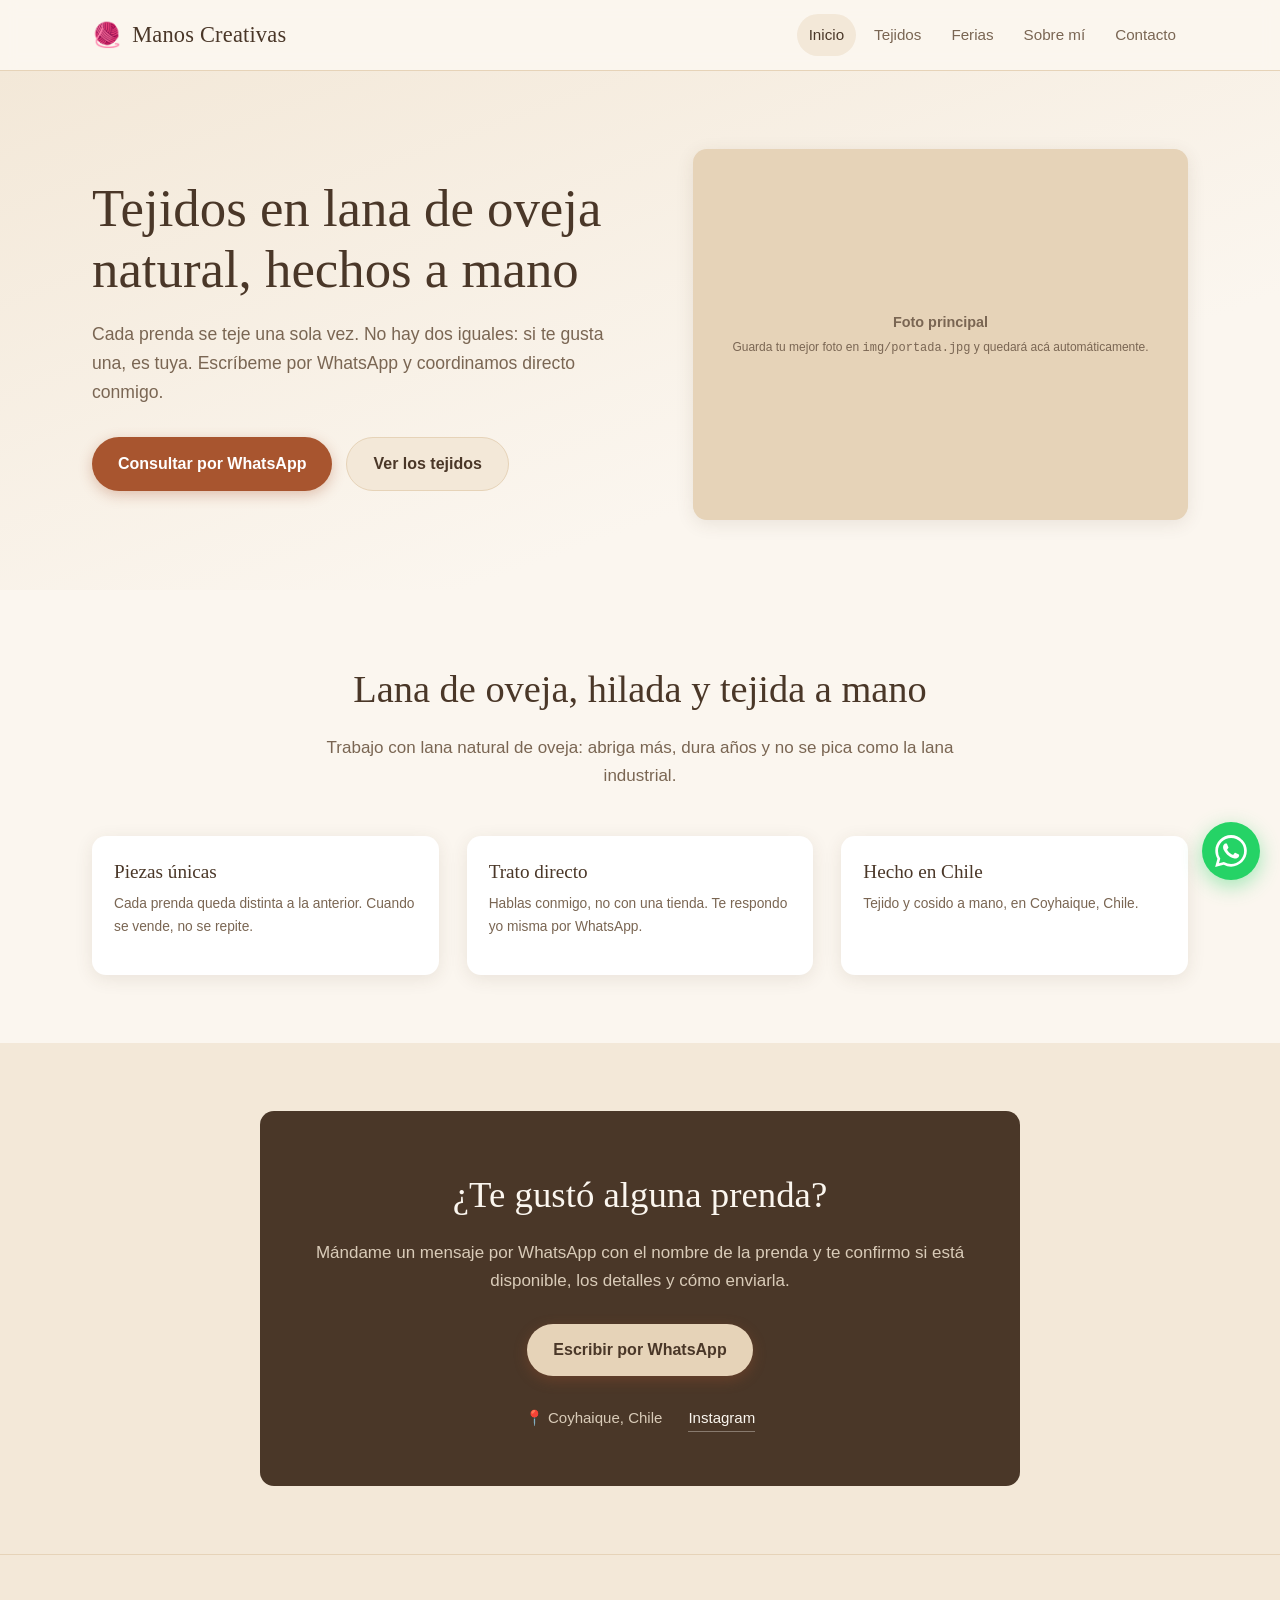
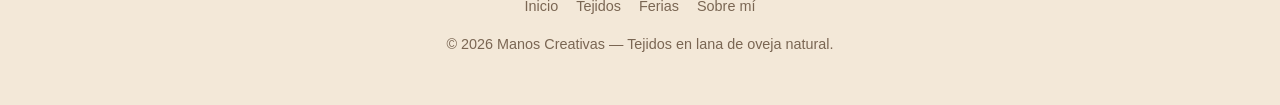
==== index.html @ 53437d58 "Add files via upload" ====
<!DOCTYPE html>
<html lang="es-CL">
<head>
<meta charset="UTF-8">
<meta name="viewport" content="width=device-width, initial-scale=1.0">
<title>{nombre} — Tejidos en lana de oveja natural</title>
<meta name="description" content="Tejidos hechos a mano en lana de oveja natural. Prendas únicas, venta directa por WhatsApp.">
<link rel="stylesheet" href="style.css">
</head>
<body>

<!-- ===== Cabecera ===== -->
<header class="cabecera">
  <div class="contenedor">
    <a href="index.html" class="logo"><span class="ovillo">🧶</span> <span data-nombre>Manos Creativas</span></a>
    <button class="boton-menu" aria-label="Abrir menú">☰</button>
    <nav class="menu">
      <a href="index.html">Inicio</a>
      <a href="galeria.html">Tejidos</a>
      <a href="ferias.html">Ferias</a>
      <a href="sobre.html">Sobre mí</a>
      <a href="#contacto">Contacto</a>
    </nav>
  </div>
</header>

<!-- ===== Portada ===== -->
<div class="hero">
  <div class="contenedor hero-grid">
    <div class="aparece">
      <h1>Tejidos en lana de oveja natural, hechos a mano</h1>
      <p class="bajada">
        Cada prenda se teje una sola vez. No hay dos iguales: si te gusta una,
        es tuya. Escríbeme por WhatsApp y coordinamos directo conmigo.
      </p>
      <div class="hero-acciones">
        <a class="boton boton-wsp" data-wsp="Hola, vi la página y quiero consultar por sus tejidos.">
          Consultar por WhatsApp
        </a>
        <a class="boton boton-suave" href="galeria.html">Ver los tejidos</a>
      </div>
    </div>
    <div class="hero-imagen aparece">
      <div>
        <strong>Foto principal</strong><br>
        <small>Guarda tu mejor foto en <code>img/portada.jpg</code> y quedará acá automáticamente.</small>
      </div>
    </div>
  </div>
</div>

<!-- ===== Por qué ===== -->
<section>
  <div class="contenedor">
    <div class="encabezado-seccion aparece">
      <h2>Lana de oveja, hilada y tejida a mano</h2>
      <p>Trabajo con lana natural de oveja: abriga más, dura años y no se pica como la lana industrial.</p>
    </div>
    <div class="rejilla">
      <article class="tarjeta aparece">
        <div class="tarjeta-cuerpo">
          <h3>Piezas únicas</h3>
          <p class="material">Cada prenda queda distinta a la anterior. Cuando se vende, no se repite.</p>
        </div>
      </article>
      <article class="tarjeta aparece">
        <div class="tarjeta-cuerpo">
          <h3>Trato directo</h3>
          <p class="material">Hablas conmigo, no con una tienda. Te respondo yo misma por WhatsApp.</p>
        </div>
      </article>
      <article class="tarjeta aparece">
        <div class="tarjeta-cuerpo">
          <h3>Hecho en Chile</h3>
          <p class="material">Tejido y cosido a mano, en <span data-ciudad>Puerto Natales, Chile</span>.</p>
        </div>
      </article>
    </div>
  </div>
</section>

<!-- ===== Contacto ===== -->
<section id="contacto" class="fondo-arena">
  <div class="contenedor">
    <div class="contacto-caja aparece">
      <h2>¿Te gustó alguna prenda?</h2>
      <p>
        Mándame un mensaje por WhatsApp con el nombre de la prenda y te confirmo
        si está disponible, los detalles y cómo enviarla.
      </p>
      <a class="boton boton-wsp" data-wsp="Hola, quiero consultar por una prenda que vi en la página.">
        Escribir por WhatsApp
      </a>
      <div class="datos-contacto">
        <span>📍 <span data-ciudad>Puerto Natales, Chile</span></span>
        <a data-enlace-instagram href="#" target="_blank" rel="noopener">Instagram</a>
        <a data-enlace-correo href="#">Correo</a>
      </div>
    </div>
  </div>
</section>

<!-- ===== Pie ===== -->
<footer class="pie">
  <div class="contenedor">
    <nav>
      <a href="index.html">Inicio</a>
      <a href="galeria.html">Tejidos</a>
      <a href="ferias.html">Ferias</a>
      <a href="sobre.html">Sobre mí</a>
    </nav>
    <p>© <span id="anio"></span> <span data-nombre>Manos Creativas</span> — Tejidos en lana de oveja natural.</p>
  </div>
</footer>

<!-- Botón flotante de WhatsApp -->
<a class="wsp-flotante" data-wsp="Hola, vengo de la página web y quiero hacer una consulta." aria-label="WhatsApp">
  <svg viewBox="0 0 24 24"><path d="M17.47 14.38c-.3-.15-1.75-.86-2.02-.96-.27-.1-.47-.15-.67.15-.2.3-.77.96-.94 1.16-.17.2-.35.22-.64.07-.3-.15-1.25-.46-2.38-1.47-.88-.79-1.48-1.75-1.65-2.05-.17-.3-.02-.46.13-.61.13-.13.3-.35.45-.52.15-.17.2-.3.3-.5.1-.2.05-.37-.02-.52-.08-.15-.67-1.61-.92-2.2-.24-.58-.49-.5-.67-.51h-.57c-.2 0-.52.07-.79.37-.27.3-1.04 1.01-1.04 2.47 0 1.46 1.06 2.87 1.21 3.07.15.2 2.1 3.2 5.08 4.49.71.31 1.26.49 1.69.63.71.23 1.36.19 1.87.12.57-.09 1.75-.72 2-1.41.25-.69.25-1.28.17-1.41-.07-.13-.27-.2-.57-.35zM12.05 21.8h-.01a9.8 9.8 0 0 1-4.99-1.37l-.36-.21-3.71.97.99-3.62-.23-.37a9.78 9.78 0 0 1-1.5-5.22c0-5.4 4.4-9.8 9.81-9.8a9.75 9.75 0 0 1 9.79 9.81c0 5.4-4.4 9.8-9.79 9.8zm8.34-18.14A11.72 11.72 0 0 0 12.05 0C5.53 0 .22 5.31.22 11.83c0 2.09.55 4.12 1.59 5.92L.12 24l6.4-1.68a11.8 11.8 0 0 0 5.53 1.41h.01c6.51 0 11.82-5.31 11.82-11.83 0-3.16-1.23-6.13-3.49-8.36z"/></svg>
</a>

<script src="config.js"></script>
<script src="productos.js"></script>
<script src="ferias.js"></script>
<script src="app.js"></script>
<script>document.getElementById("anio").textContent = new Date().getFullYear();</script>
</body>
</html>
---- style.css ----
/* ============================================================
   Manos Creativas — estilos
   Editar colores en :root para cambiar todo el sitio de una vez.
   ============================================================ */

:root {
  --crema:      #FBF6EF;
  --arena:      #F3E8D8;
  --lana:       #E6D3B8;
  --terracota:  #A8552F;
  --terracota2: #C4713F;
  --cafe:       #4A3728;
  --cafe-suave: #7A6653;
  --verde:      #5C6B4A;
  --blanco:     #FFFFFF;

  --fuente-titulo: 'Georgia', 'Times New Roman', serif;
  --fuente-texto: -apple-system, BlinkMacSystemFont, 'Segoe UI', Roboto, Helvetica, Arial, sans-serif;

  --ancho: 1140px;
  --radio: 14px;
  --sombra: 0 4px 18px rgba(74, 55, 40, 0.10);
  --sombra-hover: 0 10px 30px rgba(74, 55, 40, 0.18);
}

* { box-sizing: border-box; }

html { scroll-behavior: smooth; }

body {
  margin: 0;
  background: var(--crema);
  color: var(--cafe);
  font-family: var(--fuente-texto);
  font-size: 17px;
  line-height: 1.65;
  -webkit-font-smoothing: antialiased;
}

img { max-width: 100%; display: block; }

a { color: var(--terracota); }

.contenedor {
  width: 100%;
  max-width: var(--ancho);
  margin: 0 auto;
  padding: 0 22px;
}

/* ---------- Navegación ---------- */

.cabecera {
  position: sticky;
  top: 0;
  z-index: 50;
  background: rgba(251, 246, 239, 0.94);
  backdrop-filter: blur(8px);
  border-bottom: 1px solid var(--lana);
}

.cabecera .contenedor {
  display: flex;
  align-items: center;
  justify-content: space-between;
  gap: 16px;
  min-height: 70px;
}

.logo {
  font-family: var(--fuente-titulo);
  font-size: 1.4rem;
  color: var(--cafe);
  text-decoration: none;
  letter-spacing: 0.2px;
  display: flex;
  align-items: center;
  gap: 10px;
}

.logo span.ovillo {
  font-size: 1.5rem;
  line-height: 1;
}

.menu {
  display: flex;
  align-items: center;
  gap: 6px;
  flex-wrap: wrap;
}

.menu a {
  color: var(--cafe-suave);
  text-decoration: none;
  font-size: 0.95rem;
  padding: 8px 12px;
  border-radius: 999px;
  transition: background 0.2s, color 0.2s;
}

.menu a:hover,
.menu a.activo {
  background: var(--arena);
  color: var(--cafe);
}

.boton-menu {
  display: none;
  background: none;
  border: 1px solid var(--lana);
  border-radius: 10px;
  font-size: 1.4rem;
  padding: 4px 12px;
  cursor: pointer;
  color: var(--cafe);
}

/* ---------- Botones ---------- */

.boton {
  display: inline-flex;
  align-items: center;
  gap: 9px;
  padding: 13px 26px;
  border-radius: 999px;
  font-size: 1rem;
  font-weight: 600;
  text-decoration: none;
  border: none;
  cursor: pointer;
  transition: transform 0.18s, box-shadow 0.18s, background 0.18s;
  font-family: inherit;
}

.boton:hover { transform: translateY(-2px); }

.boton-wsp {
  background: var(--terracota);
  color: var(--blanco);
  box-shadow: 0 4px 14px rgba(168, 85, 47, 0.32);
}

.boton-wsp:hover { background: var(--terracota2); box-shadow: var(--sombra-hover); }

.boton-suave {
  background: var(--arena);
  color: var(--cafe);
  border: 1px solid var(--lana);
}

.boton-suave:hover { background: var(--lana); }

.boton-chico { padding: 9px 18px; font-size: 0.9rem; }

/* ---------- Hero ---------- */

.hero {
  background: linear-gradient(160deg, var(--arena) 0%, var(--crema) 70%);
  padding: 78px 0 70px;
  overflow: hidden;
}

.hero-grid {
  display: grid;
  grid-template-columns: 1.05fr 0.95fr;
  gap: 54px;
  align-items: center;
}

.hero h1 {
  font-family: var(--fuente-titulo);
  font-size: clamp(2.1rem, 4.6vw, 3.3rem);
  line-height: 1.15;
  margin: 0 0 20px;
  font-weight: 400;
}

.hero .bajada {
  font-size: 1.1rem;
  color: var(--cafe-suave);
  margin: 0 0 30px;
  max-width: 30em;
}

.hero-acciones { display: flex; gap: 14px; flex-wrap: wrap; }

.hero-imagen {
  border-radius: var(--radio);
  overflow: hidden;
  box-shadow: var(--sombra);
  aspect-ratio: 4 / 3;
  background: var(--lana);
  display: grid;
  place-items: center;
  text-align: center;
  color: var(--cafe-suave);
  font-size: 0.9rem;
  padding: 20px;
}

.hero-imagen img { width: 100%; height: 100%; object-fit: cover; }

/* ---------- Secciones ---------- */

section { padding: 68px 0; }

.encabezado-seccion {
  text-align: center;
  max-width: 640px;
  margin: 0 auto 46px;
}

.encabezado-seccion h2 {
  font-family: var(--fuente-titulo);
  font-size: clamp(1.7rem, 3.2vw, 2.4rem);
  font-weight: 400;
  margin: 0 0 12px;
}

.encabezado-seccion p { color: var(--cafe-suave); margin: 0; }

.fondo-arena { background: var(--arena); }

/* ---------- Galería ---------- */

.filtros {
  display: flex;
  gap: 10px;
  flex-wrap: wrap;
  justify-content: center;
  margin-bottom: 38px;
}

.filtro {
  background: var(--blanco);
  border: 1px solid var(--lana);
  color: var(--cafe-suave);
  padding: 9px 20px;
  border-radius: 999px;
  cursor: pointer;
  font-size: 0.93rem;
  font-family: inherit;
  transition: all 0.2s;
}

.filtro:hover { border-color: var(--terracota); color: var(--terracota); }

.filtro.activo {
  background: var(--terracota);
  border-color: var(--terracota);
  color: var(--blanco);
}

.rejilla {
  display: grid;
  grid-template-columns: repeat(auto-fill, minmax(265px, 1fr));
  gap: 28px;
}

.tarjeta {
  background: var(--blanco);
  border-radius: var(--radio);
  overflow: hidden;
  box-shadow: var(--sombra);
  display: flex;
  flex-direction: column;
  transition: transform 0.22s, box-shadow 0.22s;
}

.tarjeta:hover { transform: translateY(-4px); box-shadow: var(--sombra-hover); }

.tarjeta-imagen {
  aspect-ratio: 1 / 1;
  background: var(--arena);
  overflow: hidden;
  cursor: pointer;
}

.tarjeta-imagen img {
  width: 100%;
  height: 100%;
  object-fit: cover;
  transition: transform 0.4s;
}

.tarjeta:hover .tarjeta-imagen img { transform: scale(1.05); }

.tarjeta-cuerpo { padding: 20px 22px 24px; flex: 1; display: flex; flex-direction: column; }

.tarjeta-cuerpo h3 {
  font-family: var(--fuente-titulo);
  font-size: 1.2rem;
  font-weight: 400;
  margin: 0 0 6px;
}

.tarjeta-cuerpo .material {
  font-size: 0.86rem;
  color: var(--cafe-suave);
  margin: 0 0 12px;
}

.tarjeta-cuerpo .precio {
  font-size: 1.18rem;
  font-weight: 700;
  color: var(--terracota);
  margin: 0 0 16px;
}

.tarjeta-cuerpo .boton { margin-top: auto; justify-content: center; }

/* Etiqueta "única" */
.etiqueta-unica {
  position: absolute;
  top: 14px;
  left: 14px;
  background: rgba(92, 107, 74, 0.94);
  color: var(--blanco);
  font-size: 0.72rem;
  letter-spacing: 0.06em;
  text-transform: uppercase;
  padding: 5px 12px;
  border-radius: 999px;
}

.tarjeta-imagen { position: relative; }

/* Placeholder de foto */
.foto-vacia {
  width: 100%;
  height: 100%;
  display: grid;
  place-items: center;
  text-align: center;
  padding: 18px;
  color: var(--cafe-suave);
  font-size: 0.82rem;
  line-height: 1.4;
  background: repeating-linear-gradient(
    45deg, var(--arena), var(--arena) 12px, #EDE0CC 12px, #EDE0CC 24px
  );
}

/* ---------- Ferias / timeline ---------- */

.lista-ferias {
  display: flex;
  flex-direction: column;
  gap: 0;
  max-width: 820px;
  margin: 0 auto;
}

.ficha-feria {
  display: grid;
  grid-template-columns: 150px 1fr;
  gap: 26px;
  padding: 30px 0;
  border-bottom: 1px solid var(--lana);
}

.ficha-feria:last-child { border-bottom: none; }

.fecha-feria {
  font-family: var(--fuente-titulo);
  color: var(--terracota);
  font-size: 1.02rem;
  line-height: 1.4;
}

.fecha-feria strong { display: block; font-size: 1.5rem; color: var(--cafe); }

.detalle-feria h3 {
  font-family: var(--fuente-titulo);
  font-size: 1.3rem;
  font-weight: 400;
  margin: 0 0 4px;
}

.lugar-feria {
  font-size: 0.9rem;
  color: var(--verde);
  font-weight: 600;
  margin: 0 0 10px;
}

.detalle-feria p { margin: 0; color: var(--cafe-suave); }

.proxima { background: var(--arena); border-radius: var(--radio); padding: 30px; border: none; }

.proxima .etiqueta-prox {
  display: inline-block;
  background: var(--verde);
  color: var(--blanco);
  font-size: 0.72rem;
  letter-spacing: 0.06em;
  text-transform: uppercase;
  padding: 4px 12px;
  border-radius: 999px;
  margin-bottom: 10px;
}

/* ---------- Sobre mí ---------- */

.sobre-grid {
  display: grid;
  grid-template-columns: 1fr 1fr;
  gap: 54px;
  align-items: center;
}

.sobre-grid h2 {
  font-family: var(--fuente-titulo);
  font-size: clamp(1.7rem, 3.2vw, 2.3rem);
  font-weight: 400;
  margin: 0 0 20px;
}

.sobre-grid p { color: var(--cafe-suave); }

.valores {
  list-style: none;
  padding: 0;
  margin: 26px 0 0;
}

.valores li {
  padding: 9px 0 9px 32px;
  position: relative;
  color: var(--cafe);
  font-size: 0.97rem;
}

.valores li::before {
  content: "✦";
  position: absolute;
  left: 0;
  color: var(--terracota);
}

.sobre-imagen {
  border-radius: var(--radio);
  overflow: hidden;
  box-shadow: var(--sombra);
  aspect-ratio: 3 / 4;
  background: var(--lana);
  display: grid;
  place-items: center;
  text-align: center;
  color: var(--cafe-suave);
  font-size: 0.9rem;
  padding: 20px;
}

.sobre-imagen img { width: 100%; height: 100%; object-fit: cover; }

/* ---------- Contacto ---------- */

.contacto-caja {
  background: var(--cafe);
  color: var(--crema);
  border-radius: var(--radio);
  padding: 54px 40px;
  text-align: center;
  max-width: 760px;
  margin: 0 auto;
}

.contacto-caja h2 {
  font-family: var(--fuente-titulo);
  font-size: clamp(1.7rem, 3.2vw, 2.3rem);
  font-weight: 400;
  margin: 0 0 14px;
}

.contacto-caja p { color: #D9CBB8; margin: 0 0 28px; }

.contacto-caja .boton-wsp { background: var(--lana); color: var(--cafe); }
.contacto-caja .boton-wsp:hover { background: var(--blanco); }

.datos-contacto {
  margin-top: 30px;
  display: flex;
  gap: 26px;
  justify-content: center;
  flex-wrap: wrap;
  font-size: 0.94rem;
  color: #D9CBB8;
}

.datos-contacto a { color: var(--crema); text-decoration: none; border-bottom: 1px solid rgba(251,246,239,0.35); }

/* ---------- WhatsApp flotante ---------- */

.wsp-flotante {
  position: fixed;
  right: 20px;
  bottom: 20px;
  z-index: 60;
  width: 58px;
  height: 58px;
  border-radius: 50%;
  background: #25D366;
  display: grid;
  place-items: center;
  box-shadow: 0 6px 20px rgba(37, 211, 102, 0.42);
  transition: transform 0.2s;
}

.wsp-flotante:hover { transform: scale(1.08); }

.wsp-flotante svg { width: 32px; height: 32px; fill: var(--blanco); }

/* ---------- Pie ---------- */

.pie {
  background: var(--arena);
  padding: 40px 0 34px;
  text-align: center;
  color: var(--cafe-suave);
  font-size: 0.9rem;
  border-top: 1px solid var(--lana);
}

.pie a { color: var(--cafe-suave); text-decoration: none; }
.pie a:hover { color: var(--terracota); }

.pie nav { margin-bottom: 14px; display: flex; gap: 18px; justify-content: center; flex-wrap: wrap; }

/* ---------- Lightbox ---------- */

.lightbox {
  position: fixed;
  inset: 0;
  background: rgba(40, 30, 22, 0.9);
  z-index: 100;
  display: none;
  place-items: center;
  padding: 24px;
}

.lightbox.abierto { display: grid; }

.lightbox img {
  max-width: 92vw;
  max-height: 82vh;
  border-radius: 10px;
  box-shadow: 0 20px 60px rgba(0,0,0,0.5);
}

.lightbox-info {
  color: var(--crema);
  text-align: center;
  margin-top: 18px;
  font-family: var(--fuente-titulo);
  font-size: 1.15rem;
}

.lightbox-cerrar {
  position: absolute;
  top: 18px;
  right: 24px;
  background: none;
  border: none;
  color: var(--crema);
  font-size: 2.4rem;
  cursor: pointer;
  line-height: 1;
}

.lightbox-prev,
.lightbox-next {
  position: absolute;
  top: 50%;
  transform: translateY(-50%);
  background: rgba(255,255,255,0.16);
  border: none;
  color: var(--blanco);
  font-size: 2rem;
  width: 52px;
  height: 52px;
  border-radius: 50%;
  cursor: pointer;
  line-height: 1;
}

.lightbox-prev { left: 18px; }
.lightbox-next { right: 18px; }

/* ---------- Animación de entrada ---------- */

.aparece {
  opacity: 0;
  transform: translateY(18px);
  transition: opacity 0.6s ease, transform 0.6s ease;
}

.aparece.visible { opacity: 1; transform: none; }

/* ---------- Responsive ---------- */

@media (max-width: 900px) {
  .hero-grid, .sobre-grid { grid-template-columns: 1fr; gap: 36px; }
  .sobre-imagen { aspect-ratio: 4 / 3; }
  .hero { padding: 52px 0 48px; }
  section { padding: 52px 0; }
}

@media (max-width: 720px) {
  .boton-menu { display: block; }
  .menu {
    display: none;
    position: absolute;
    top: 70px;
    left: 0;
    right: 0;
    background: var(--crema);
    border-bottom: 1px solid var(--lana);
    flex-direction: column;
    align-items: stretch;
    padding: 10px 22px 18px;
    gap: 2px;
  }
  .menu.abierto { display: flex; }
  .menu a { padding: 12px 10px; border-radius: 8px; }
  .ficha-feria { grid-template-columns: 1fr; gap: 10px; }
  .contacto-caja { padding: 40px 24px; }
  .rejilla { grid-template-columns: repeat(auto-fill, minmax(160px, 1fr)); gap: 18px; }
  .tarjeta-cuerpo { padding: 15px 16px 18px; }
  body { font-size: 16px; }
}
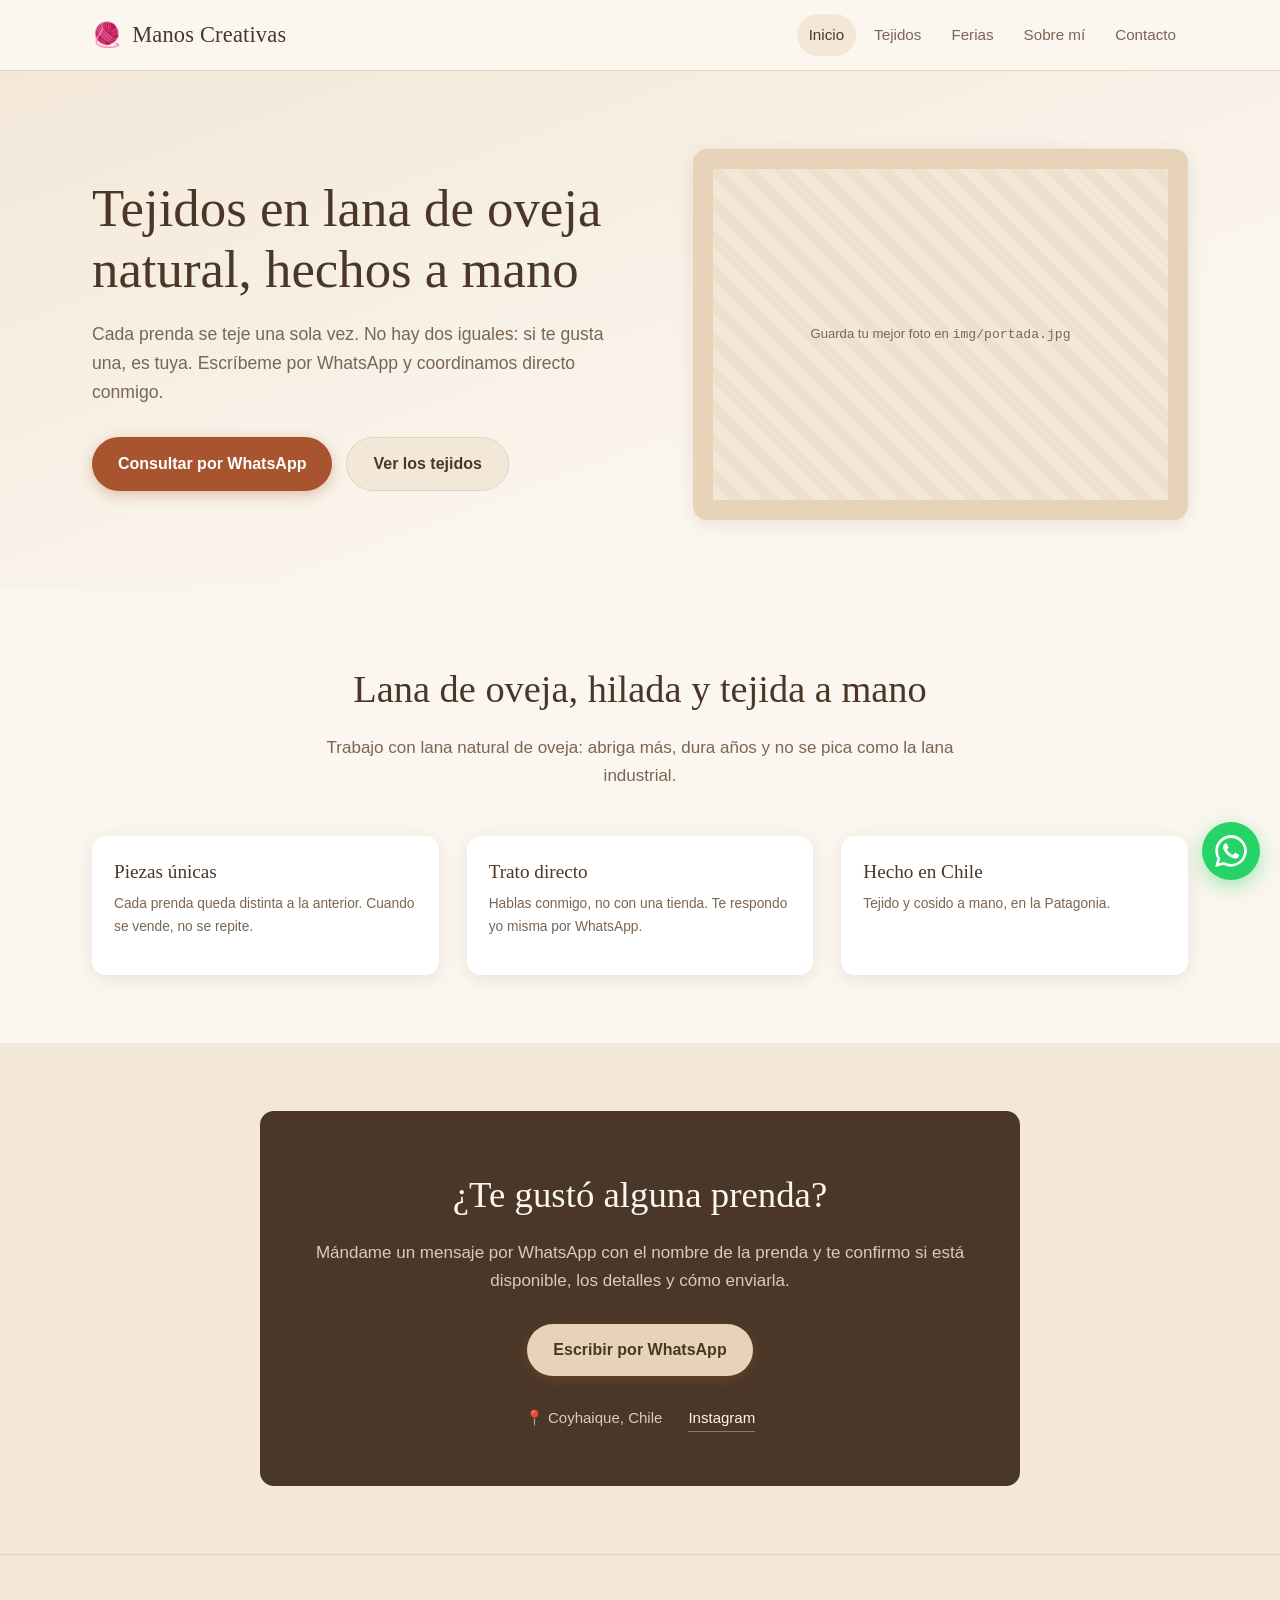
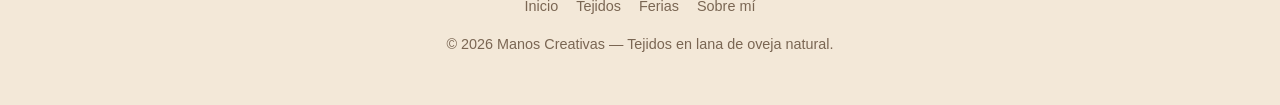
==== commit 13196bf3: "Add files via upload" ====
--- a/index.html
+++ b/index.html
@@ -28,8 +28,8 @@
 <div class="hero">
   <div class="contenedor hero-grid">
     <div class="aparece">
-      <h1>Tejidos en lana de oveja natural, hechos a mano</h1>
-      <p class="bajada">
+      <h1 data-contenido="portada.titulo">Tejidos en lana de oveja natural, hechos a mano</h1>
+      <p class="bajada" data-contenido="portada.bajada">
         Cada prenda se teje una sola vez. No hay dos iguales: si te gusta una,
         es tuya. Escríbeme por WhatsApp y coordinamos directo conmigo.
       </p>
@@ -40,10 +40,9 @@
         <a class="boton boton-suave" href="galeria.html">Ver los tejidos</a>
       </div>
     </div>
-    <div class="hero-imagen aparece">
-      <div>
-        <strong>Foto principal</strong><br>
-        <small>Guarda tu mejor foto en <code>img/portada.jpg</code> y quedará acá automáticamente.</small>
+    <div class="hero-imagen aparece" data-foto="portada.jpg">
+      <div class="foto-vacia" hidden>
+        <span>Guarda tu mejor foto en <code>img/portada.jpg</code></span>
       </div>
     </div>
   </div>
@@ -53,10 +52,10 @@
 <section>
   <div class="contenedor">
     <div class="encabezado-seccion aparece">
-      <h2>Lana de oveja, hilada y tejida a mano</h2>
-      <p>Trabajo con lana natural de oveja: abriga más, dura años y no se pica como la lana industrial.</p>
+      <h2 data-contenido="portada.bloque_titulo">Lana de oveja, hilada y tejida a mano</h2>
+      <p data-contenido="portada.bloque_texto">Trabajo con lana natural de oveja: abriga más, dura años y no se pica como la lana industrial.</p>
     </div>
-    <div class="rejilla">
+    <div class="rejilla" id="recuadros-portada">
       <article class="tarjeta aparece">
         <div class="tarjeta-cuerpo">
           <h3>Piezas únicas</h3>
@@ -72,7 +71,7 @@
       <article class="tarjeta aparece">
         <div class="tarjeta-cuerpo">
           <h3>Hecho en Chile</h3>
-          <p class="material">Tejido y cosido a mano, en <span data-ciudad>Puerto Natales, Chile</span>.</p>
+          <p class="material">Tejido y cosido a mano, en <span data-ciudad>Coyhaique, Chile</span>.</p>
         </div>
       </article>
     </div>
@@ -92,7 +91,7 @@
         Escribir por WhatsApp
       </a>
       <div class="datos-contacto">
-        <span>📍 <span data-ciudad>Puerto Natales, Chile</span></span>
+        <span>📍 <span data-ciudad>Coyhaique, Chile</span></span>
         <a data-enlace-instagram href="#" target="_blank" rel="noopener">Instagram</a>
         <a data-enlace-correo href="#">Correo</a>
       </div>
@@ -119,6 +118,7 @@
 </a>
 
 <script src="config.js"></script>
+<script src="textos.js"></script>
 <script src="productos.js"></script>
 <script src="ferias.js"></script>
 <script src="app.js"></script>
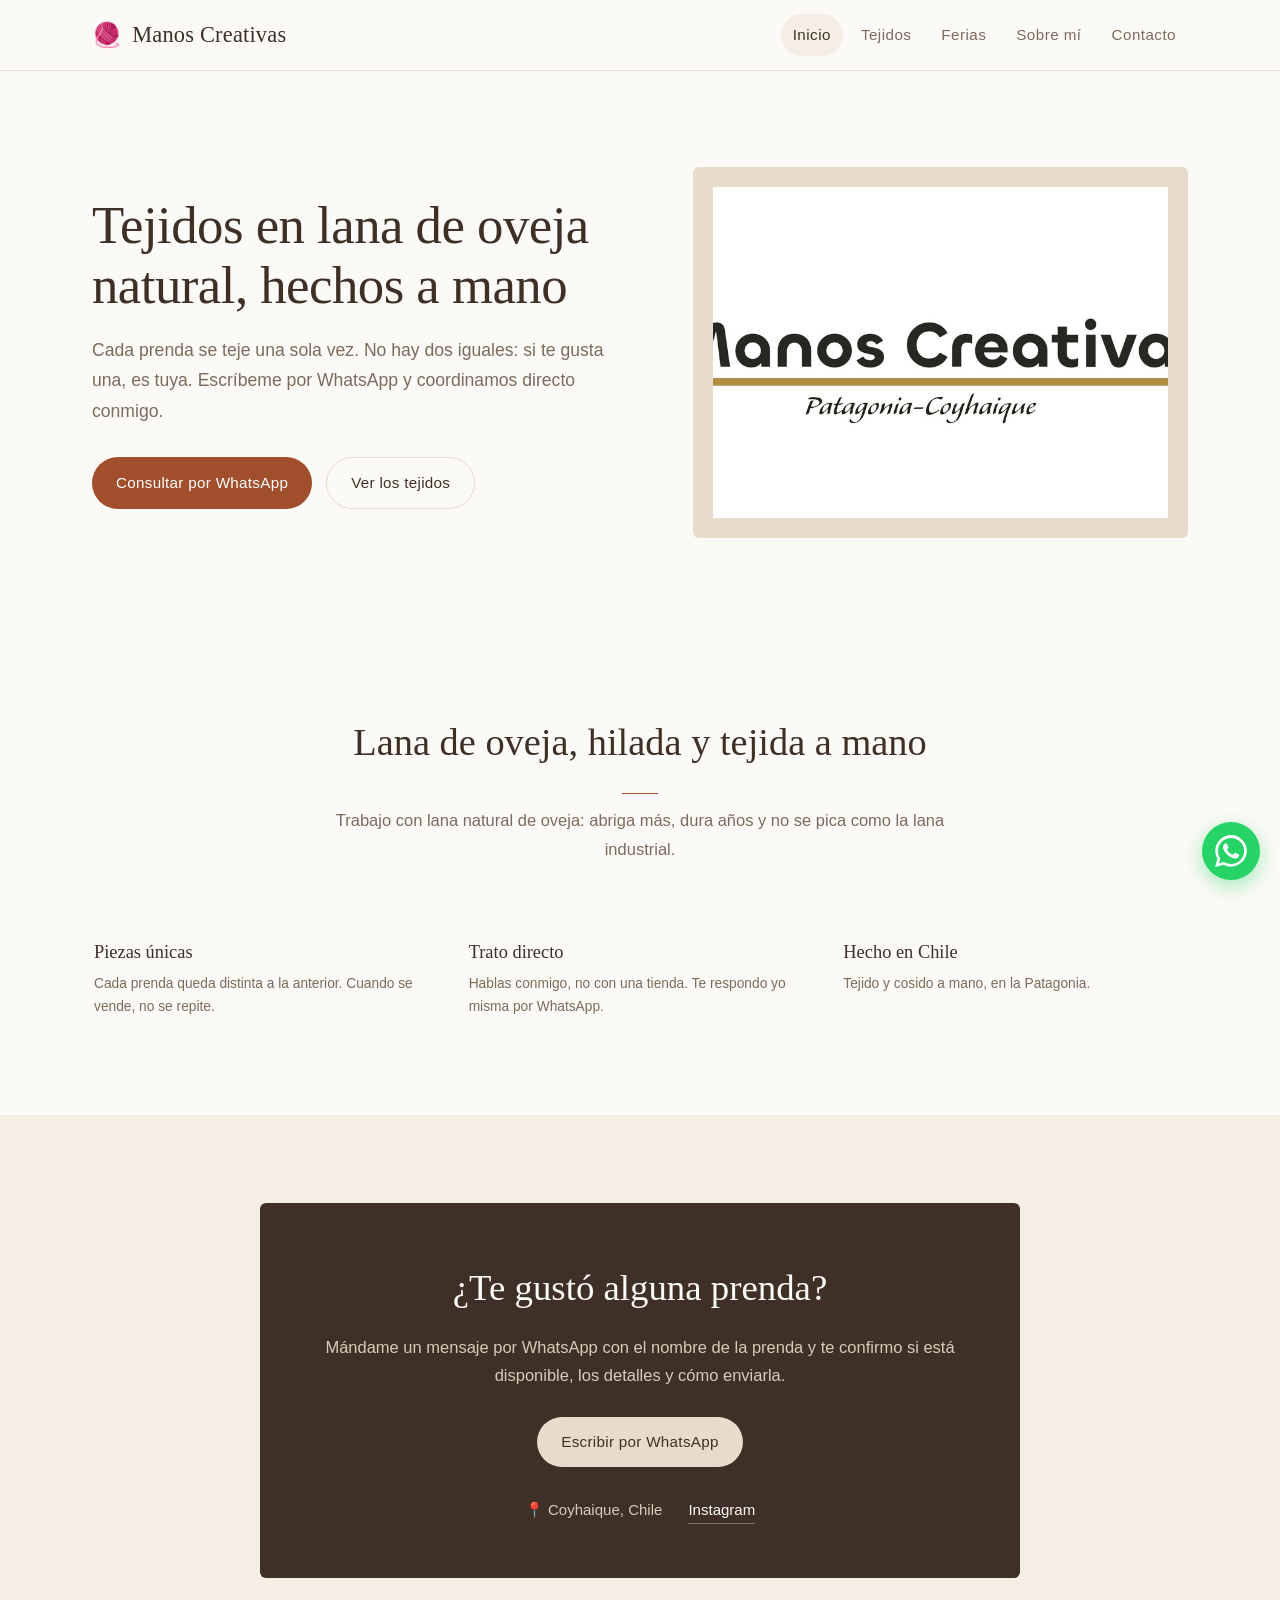
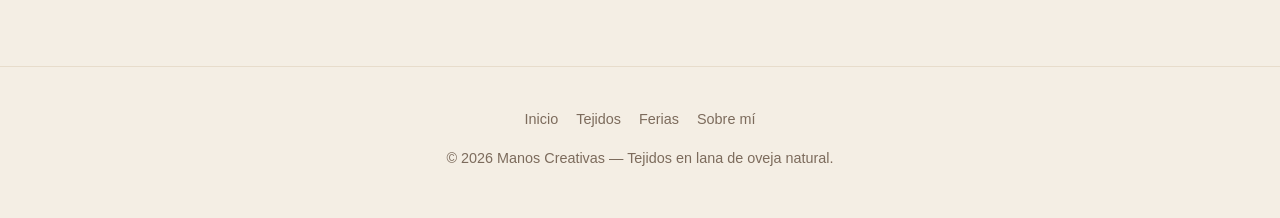
==== commit 8bdd643f: "Add files via upload" ====
--- a/index.html
+++ b/index.html
@@ -5,7 +5,7 @@
 <meta name="viewport" content="width=device-width, initial-scale=1.0">
 <title>{nombre} — Tejidos en lana de oveja natural</title>
 <meta name="description" content="Tejidos hechos a mano en lana de oveja natural. Prendas únicas, venta directa por WhatsApp.">
-<link rel="stylesheet" href="style.css">
+<link rel="stylesheet" href="style.css?v=3">
 </head>
 <body>
 
@@ -117,11 +117,7 @@
   <svg viewBox="0 0 24 24"><path d="M17.47 14.38c-.3-.15-1.75-.86-2.02-.96-.27-.1-.47-.15-.67.15-.2.3-.77.96-.94 1.16-.17.2-.35.22-.64.07-.3-.15-1.25-.46-2.38-1.47-.88-.79-1.48-1.75-1.65-2.05-.17-.3-.02-.46.13-.61.13-.13.3-.35.45-.52.15-.17.2-.3.3-.5.1-.2.05-.37-.02-.52-.08-.15-.67-1.61-.92-2.2-.24-.58-.49-.5-.67-.51h-.57c-.2 0-.52.07-.79.37-.27.3-1.04 1.01-1.04 2.47 0 1.46 1.06 2.87 1.21 3.07.15.2 2.1 3.2 5.08 4.49.71.31 1.26.49 1.69.63.71.23 1.36.19 1.87.12.57-.09 1.75-.72 2-1.41.25-.69.25-1.28.17-1.41-.07-.13-.27-.2-.57-.35zM12.05 21.8h-.01a9.8 9.8 0 0 1-4.99-1.37l-.36-.21-3.71.97.99-3.62-.23-.37a9.78 9.78 0 0 1-1.5-5.22c0-5.4 4.4-9.8 9.81-9.8a9.75 9.75 0 0 1 9.79 9.81c0 5.4-4.4 9.8-9.79 9.8zm8.34-18.14A11.72 11.72 0 0 0 12.05 0C5.53 0 .22 5.31.22 11.83c0 2.09.55 4.12 1.59 5.92L.12 24l6.4-1.68a11.8 11.8 0 0 0 5.53 1.41h.01c6.51 0 11.82-5.31 11.82-11.83 0-3.16-1.23-6.13-3.49-8.36z"/></svg>
 </a>
 
-<script src="config.js"></script>
-<script src="textos.js"></script>
-<script src="productos.js"></script>
-<script src="ferias.js"></script>
-<script src="app.js"></script>
+<script src="app.js?v=3"></script>
 <script>document.getElementById("anio").textContent = new Date().getFullYear();</script>
 </body>
 </html>
--- a/style.css
+++ b/style.css
@@ -135,6 +135,9 @@
 
 .boton:hover { transform: translateY(-2px); }
 
+/* Íconos dentro de botones */
+.boton svg { width: 1.25em; height: 1.25em; flex: none; fill: currentColor; }
+
 .boton-wsp {
   background: var(--terracota);
   color: var(--blanco);
@@ -327,6 +330,7 @@
 .tarjeta-imagen { position: relative; }
 
 /* Placeholder de foto */
+.foto-vacia[hidden] { display: none; }
 .foto-vacia {
   width: 100%;
   height: 100%;
@@ -630,3 +634,86 @@
   .tarjeta-cuerpo { padding: 15px 16px 18px; }
   body { font-size: 16px; }
 }
+
+/* ============================================================
+   Estilo cálido y minimalista — pegar AL FINAL de style.css
+   ============================================================ */
+:root {
+  --crema: #FCFAF6;
+  --arena: #F4EEE4;
+  --lana: #E7DCCB;
+  --terracota: #A04E2B;
+  --cafe: #3E3027;
+  --cafe-suave: #7C6B5C;
+  --radio: 6px;
+  --sombra: none;
+  --sombra-hover: 0 8px 24px rgba(62, 48, 39, 0.08);
+}
+body { font-size: 16.5px; line-height: 1.7; }
+
+/* Navegación */
+.cabecera { background: rgba(252, 250, 246, 0.96); border-bottom: 1px solid var(--lana); }
+.menu a { letter-spacing: 0.03em; }
+
+/* Portada: fondo liso, más aire */
+.hero { background: var(--crema); padding: 96px 0 84px; }
+.hero h1 { font-weight: 400; letter-spacing: -0.01em; line-height: 1.12; }
+.hero .bajada { line-height: 1.75; }
+.hero-imagen { box-shadow: none; border-radius: var(--radio); }
+
+/* Secciones: respiración y una línea fina bajo cada título */
+section { padding: 88px 0; }
+.encabezado-seccion { margin-bottom: 56px; }
+.encabezado-seccion h2::after {
+  content: ""; display: block; width: 36px; height: 1px;
+  background: var(--terracota); margin: 18px auto 0;
+}
+
+/* Botones: más finos */
+.boton { padding: 12px 24px; font-size: 0.95rem; font-weight: 500; letter-spacing: 0.02em; }
+.boton:hover { transform: none; }
+.boton-wsp { box-shadow: none; }
+.boton-suave { background: transparent; border: 1px solid var(--lana); color: var(--cafe); }
+.boton-suave:hover { background: var(--arena); }
+
+/* Filtros */
+.filtro { font-size: 0.9rem; letter-spacing: 0.02em; }
+
+/* Tarjetas de tejidos: sin sombra, borde fino, foto vertical */
+.rejilla { gap: 40px 28px; }
+.tarjeta { background: transparent; border: 0; box-shadow: none; border-radius: 0; }
+.tarjeta:hover { transform: none; box-shadow: none; }
+.tarjeta-imagen { aspect-ratio: 4 / 5; border-radius: var(--radio); }
+.tarjeta:hover .tarjeta-imagen img { transform: scale(1.03); }
+.tarjeta-cuerpo { padding: 18px 2px 0; }
+.tarjeta-cuerpo h3 { font-size: 1.15rem; margin-bottom: 4px; }
+.tarjeta-cuerpo .material { margin-bottom: 8px; }
+.tarjeta-cuerpo .precio { font-size: 1.05rem; font-weight: 600; color: var(--cafe); margin-bottom: 14px; }
+.tarjeta-cuerpo .boton {
+  margin-top: 0; align-self: flex-start; justify-content: flex-start;
+  background: transparent; color: var(--terracota);
+  border: 1px solid var(--terracota); padding: 8px 18px; font-size: 0.88rem;
+}
+.tarjeta-cuerpo .boton:hover { background: var(--terracota); color: var(--blanco); box-shadow: none; }
+
+/* Etiqueta "pieza única": discreta */
+.etiqueta-unica {
+  background: rgba(252, 250, 246, 0.92); color: var(--cafe);
+  font-size: 0.68rem; letter-spacing: 0.12em; padding: 5px 10px; border-radius: 2px;
+}
+
+/* Foto pendiente: liso y discreto */
+.foto-vacia { background: var(--arena); font-size: 0.8rem; font-style: italic; letter-spacing: 0.02em; }
+.foto-vacia small { display: none; }
+
+/* Ferias, contacto y pie */
+.ficha-feria { box-shadow: none; border: 1px solid var(--lana); border-radius: var(--radio); }
+.contacto-caja { border-radius: var(--radio); }
+.pie { font-size: 0.9rem; }
+
+@media (max-width: 720px) {
+  .hero { padding: 56px 0 52px; }
+  section { padding: 60px 0; }
+  .encabezado-seccion { margin-bottom: 40px; }
+  .tarjeta-imagen { aspect-ratio: 1 / 1; }
+}
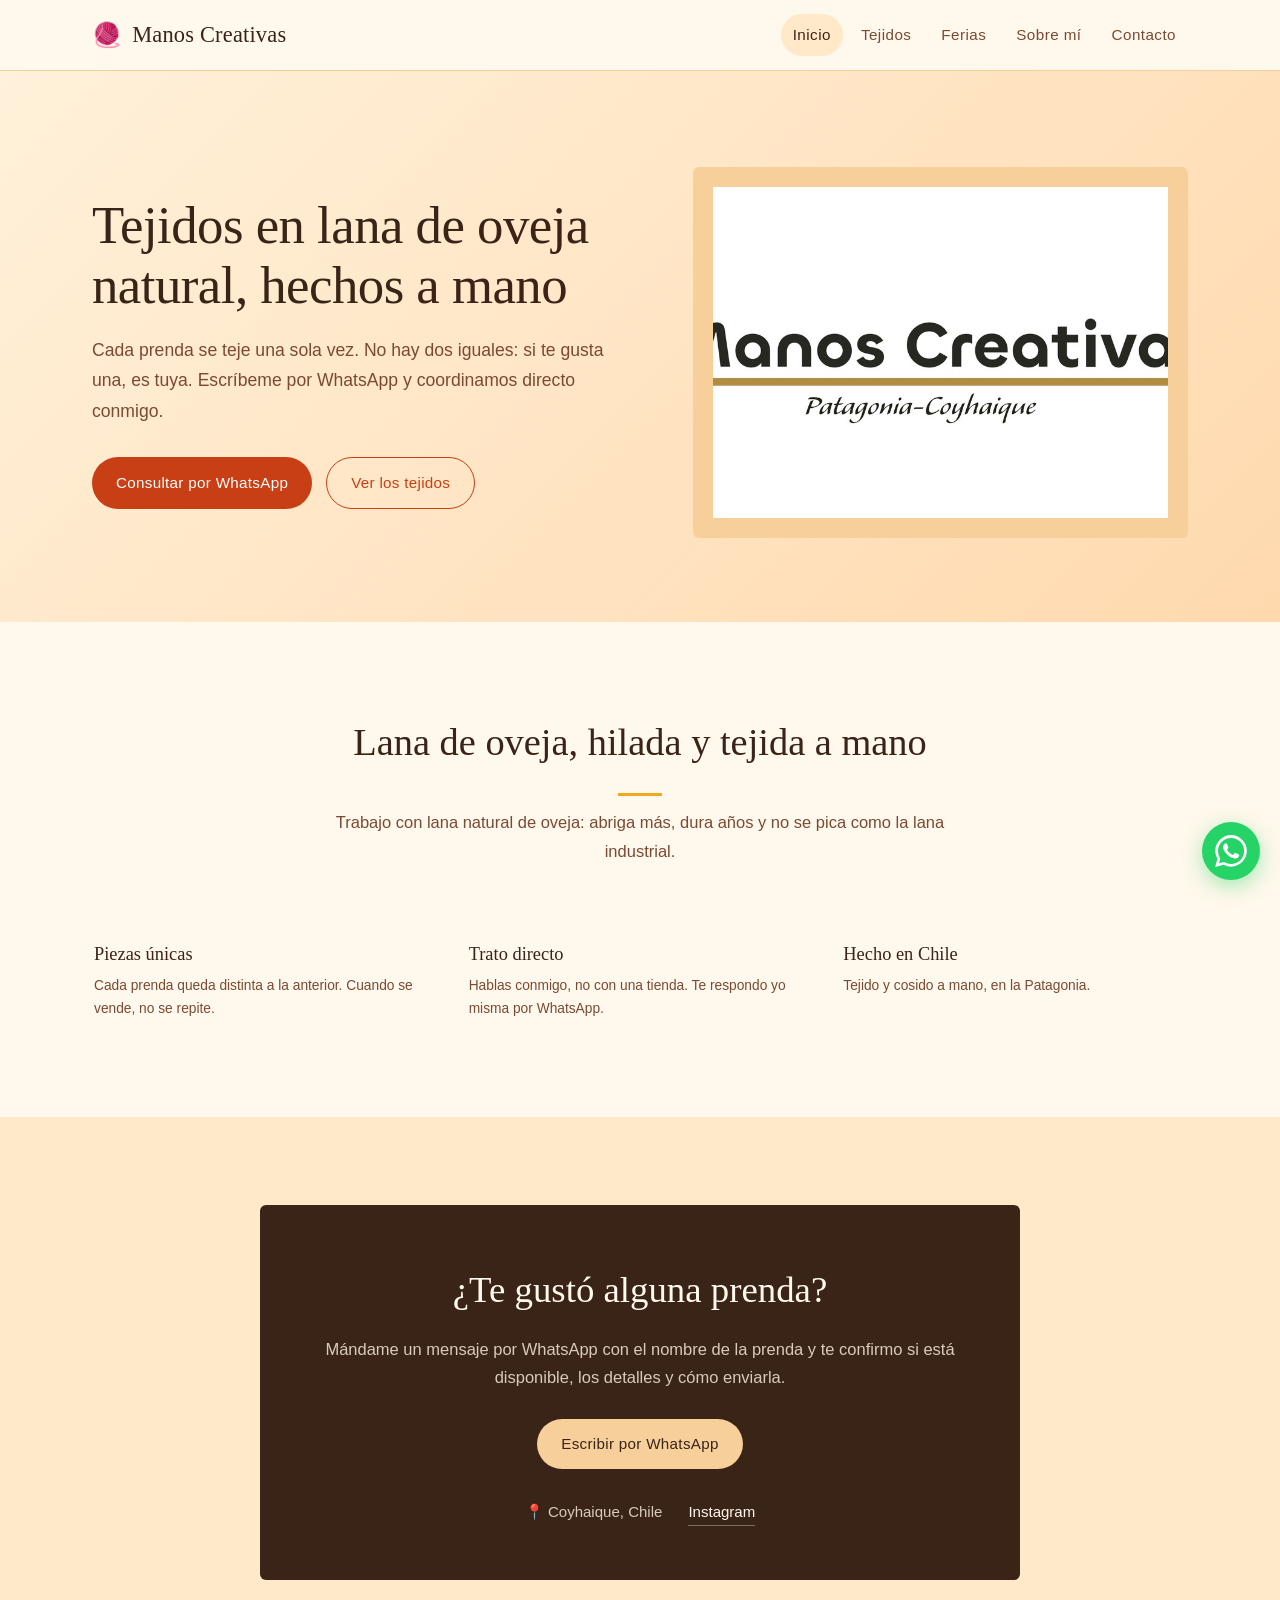
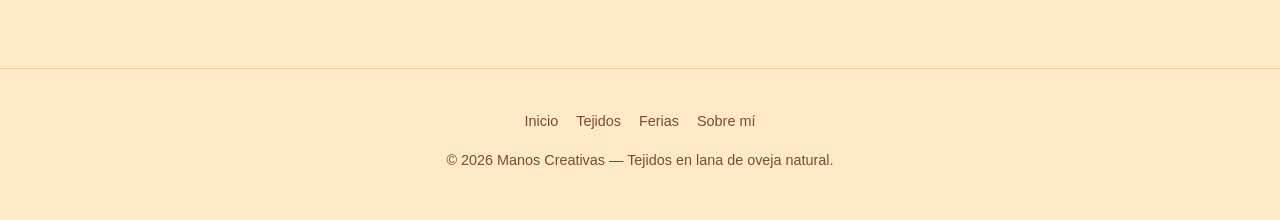
==== commit c9b6ce9f: "Add files via upload" ====
--- a/index.html
+++ b/index.html
@@ -5,7 +5,7 @@
 <meta name="viewport" content="width=device-width, initial-scale=1.0">
 <title>{nombre} — Tejidos en lana de oveja natural</title>
 <meta name="description" content="Tejidos hechos a mano en lana de oveja natural. Prendas únicas, venta directa por WhatsApp.">
-<link rel="stylesheet" href="style.css?v=3">
+<link rel="stylesheet" href="style.css?v=4">
 </head>
 <body>
 
@@ -117,7 +117,7 @@
   <svg viewBox="0 0 24 24"><path d="M17.47 14.38c-.3-.15-1.75-.86-2.02-.96-.27-.1-.47-.15-.67.15-.2.3-.77.96-.94 1.16-.17.2-.35.22-.64.07-.3-.15-1.25-.46-2.38-1.47-.88-.79-1.48-1.75-1.65-2.05-.17-.3-.02-.46.13-.61.13-.13.3-.35.45-.52.15-.17.2-.3.3-.5.1-.2.05-.37-.02-.52-.08-.15-.67-1.61-.92-2.2-.24-.58-.49-.5-.67-.51h-.57c-.2 0-.52.07-.79.37-.27.3-1.04 1.01-1.04 2.47 0 1.46 1.06 2.87 1.21 3.07.15.2 2.1 3.2 5.08 4.49.71.31 1.26.49 1.69.63.71.23 1.36.19 1.87.12.57-.09 1.75-.72 2-1.41.25-.69.25-1.28.17-1.41-.07-.13-.27-.2-.57-.35zM12.05 21.8h-.01a9.8 9.8 0 0 1-4.99-1.37l-.36-.21-3.71.97.99-3.62-.23-.37a9.78 9.78 0 0 1-1.5-5.22c0-5.4 4.4-9.8 9.81-9.8a9.75 9.75 0 0 1 9.79 9.81c0 5.4-4.4 9.8-9.79 9.8zm8.34-18.14A11.72 11.72 0 0 0 12.05 0C5.53 0 .22 5.31.22 11.83c0 2.09.55 4.12 1.59 5.92L.12 24l6.4-1.68a11.8 11.8 0 0 0 5.53 1.41h.01c6.51 0 11.82-5.31 11.82-11.83 0-3.16-1.23-6.13-3.49-8.36z"/></svg>
 </a>
 
-<script src="app.js?v=3"></script>
+<script src="app.js?v=4"></script>
 <script>document.getElementById("anio").textContent = new Date().getFullYear();</script>
 </body>
 </html>
--- a/style.css
+++ b/style.css
@@ -717,3 +717,28 @@
   .encabezado-seccion { margin-bottom: 40px; }
   .tarjeta-imagen { aspect-ratio: 1 / 1; }
 }
+
+/* ============================================================
+   Colores vivos — pegar AL FINAL de style.css (después del bloque anterior)
+   ============================================================ */
+:root {
+  --crema: #FFF8EC;
+  --arena: #FFE9C9;
+  --lana: #F7CF9A;
+  --terracota: #C93F15;
+  --terracota2: #E85A22;
+  --cafe: #3A2418;
+  --cafe-suave: #7A4A33;
+  --verde: #1E8C6B;
+  --mostaza: #F2A81D;
+}
+.cabecera { background: rgba(255, 248, 236, 0.96); border-bottom: 1px solid var(--lana); }
+.hero { background: linear-gradient(135deg, #FFF1DA 0%, #FFD9AE 100%); }
+.encabezado-seccion h2::after { background: var(--mostaza); height: 3px; width: 44px; }
+.etiqueta-unica { background: var(--mostaza); color: var(--cafe); font-weight: 600; }
+.tarjeta-cuerpo .precio { color: var(--terracota); }
+.filtros { flex-wrap: wrap; justify-content: center; }
+.filtro.activo { background: var(--terracota); border-color: var(--terracota); color: var(--blanco); }
+.boton-suave { border-color: var(--terracota); color: var(--terracota); }
+.boton-suave:hover { background: var(--terracota); color: var(--blanco); }
+.foto-vacia { background: var(--arena); }
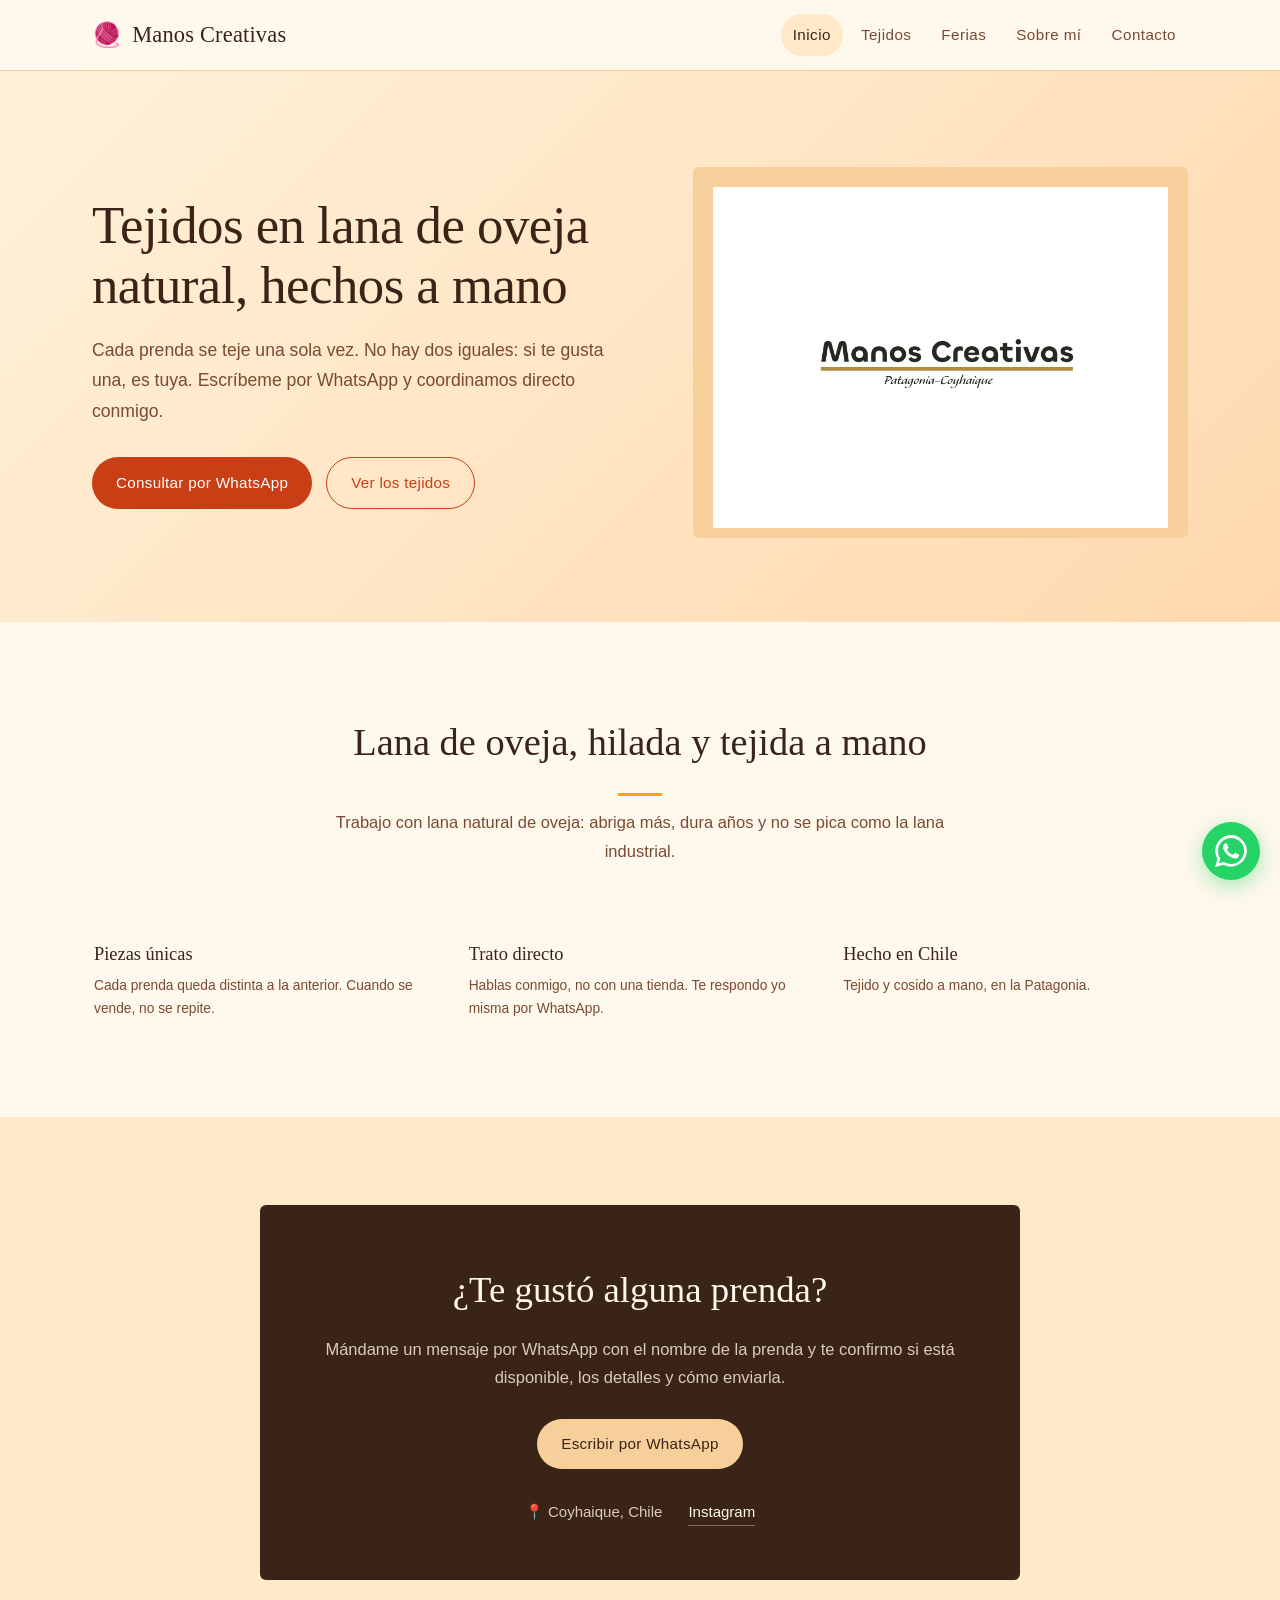
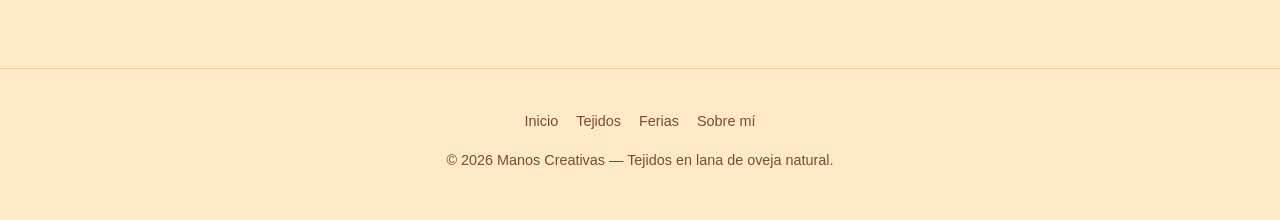
==== commit 98cc2616: "Update index.html" ====
--- a/index.html
+++ b/index.html
@@ -3,7 +3,7 @@
 <head>
 <meta charset="UTF-8">
 <meta name="viewport" content="width=device-width, initial-scale=1.0">
-<title>{nombre} — Tejidos en lana de oveja natural</title>
+<title>Manos Creativas — Tejidos Unicos</title>
 <meta name="description" content="Tejidos hechos a mano en lana de oveja natural. Prendas únicas, venta directa por WhatsApp.">
 <link rel="stylesheet" href="style.css?v=4">
 </head>
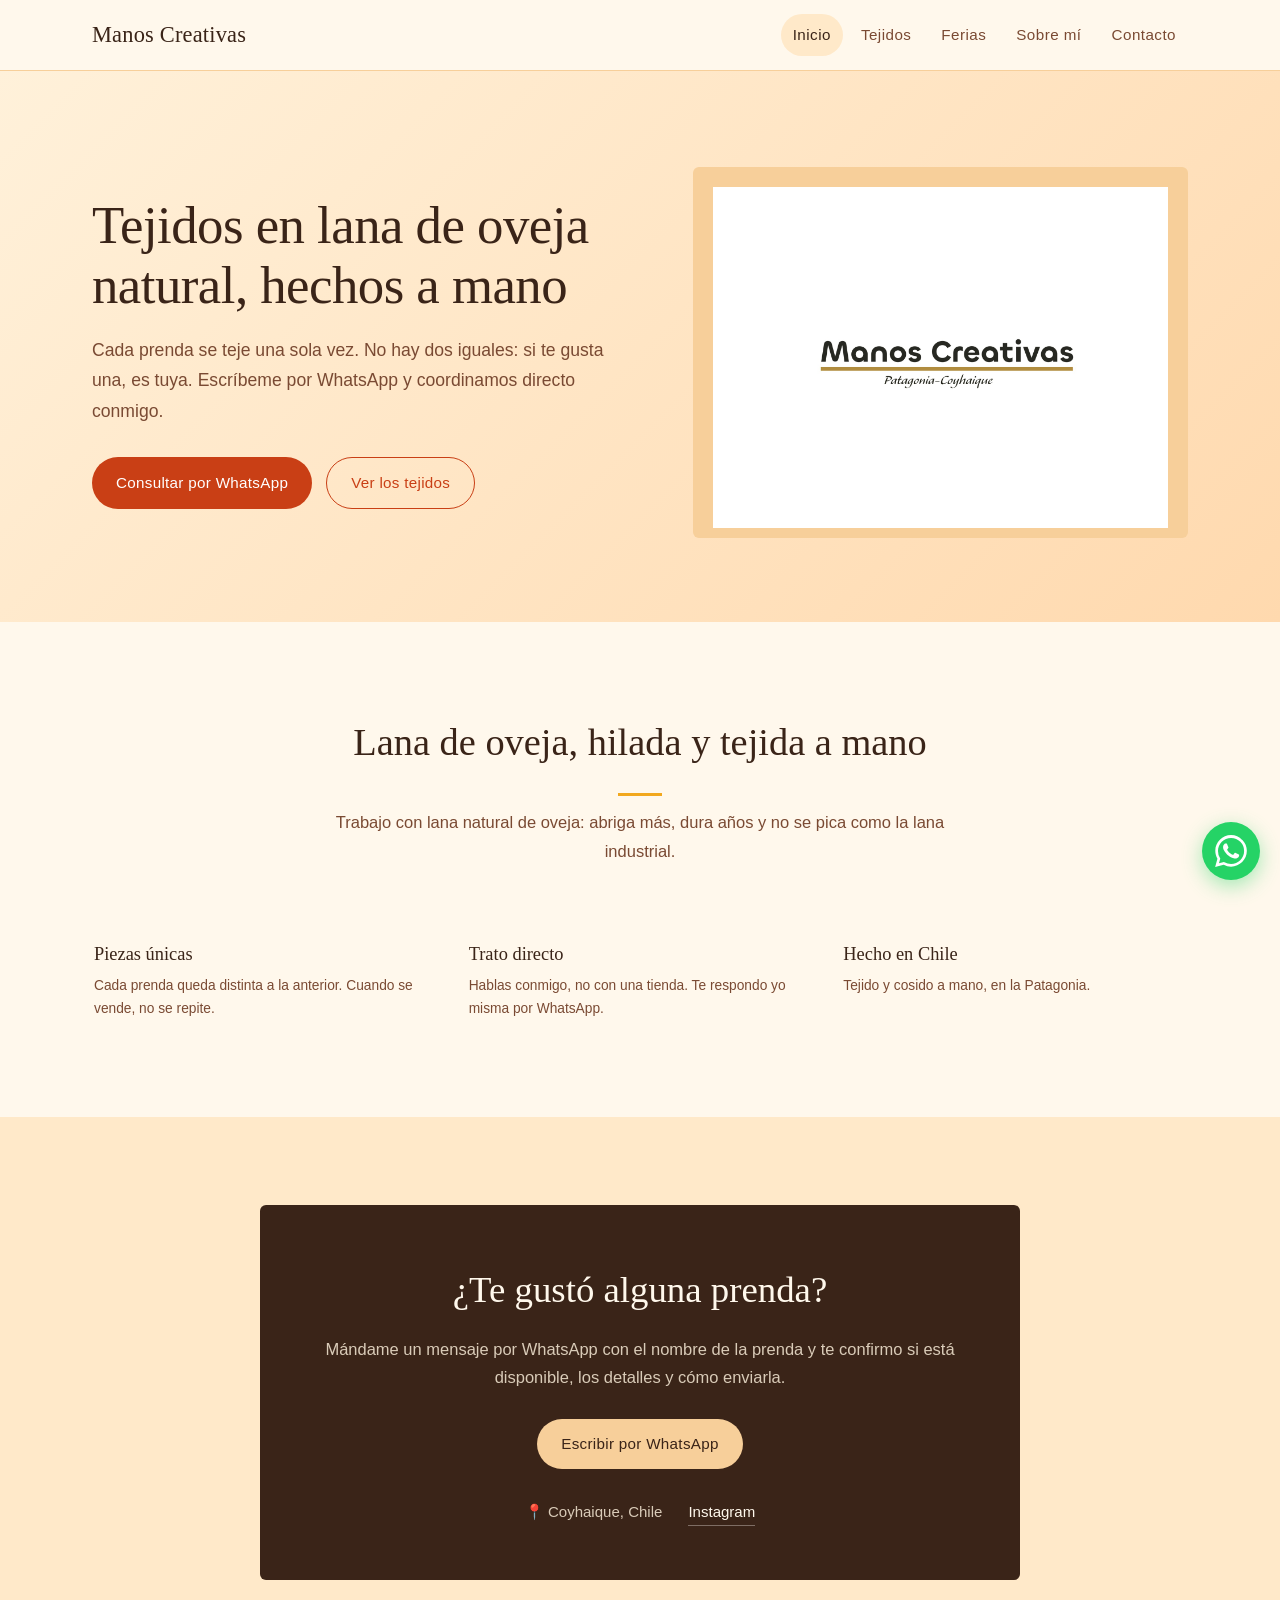
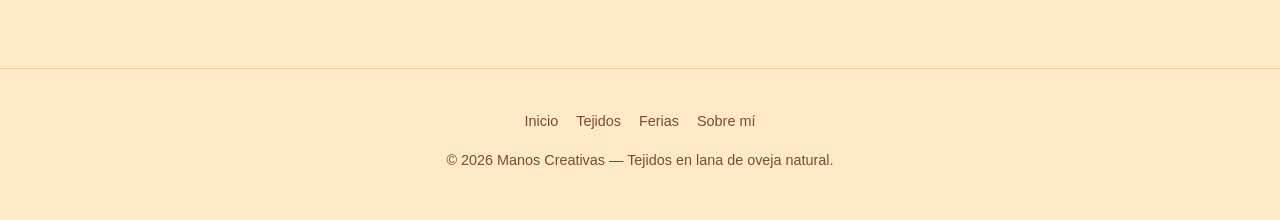
==== commit b3aeb5b7: "Update index.html" ====
--- a/index.html
+++ b/index.html
@@ -12,7 +12,7 @@
 <!-- ===== Cabecera ===== -->
 <header class="cabecera">
   <div class="contenedor">
-    <a href="index.html" class="logo"><span class="ovillo">🧶</span> <span data-nombre>Manos Creativas</span></a>
+    <a href="index.html" class="logo" aria-label="Manos Creativas — Inicio"><img src="img/logo.png" alt="Manos Creativas" onerror="this.replaceWith(document.createTextNode('Manos Creativas'))"></a>
     <button class="boton-menu" aria-label="Abrir menú">☰</button>
     <nav class="menu">
       <a href="index.html">Inicio</a>
--- a/style.css
+++ b/style.css
@@ -742,3 +742,9 @@
 .boton-suave { border-color: var(--terracota); color: var(--terracota); }
 .boton-suave:hover { background: var(--terracota); color: var(--blanco); }
 .foto-vacia { background: var(--arena); }
+/* ============================================================
+   Logo compacto en la cabecera — pegar AL FINAL de style.css
+   ============================================================ */
+.logo img { height: 46px; width: auto; display: block; mix-blend-mode: multiply; }
+.cabecera .contenedor { padding-top: 6px; padding-bottom: 6px; }
+@media (max-width: 720px) { .logo img { height: 38px; } }
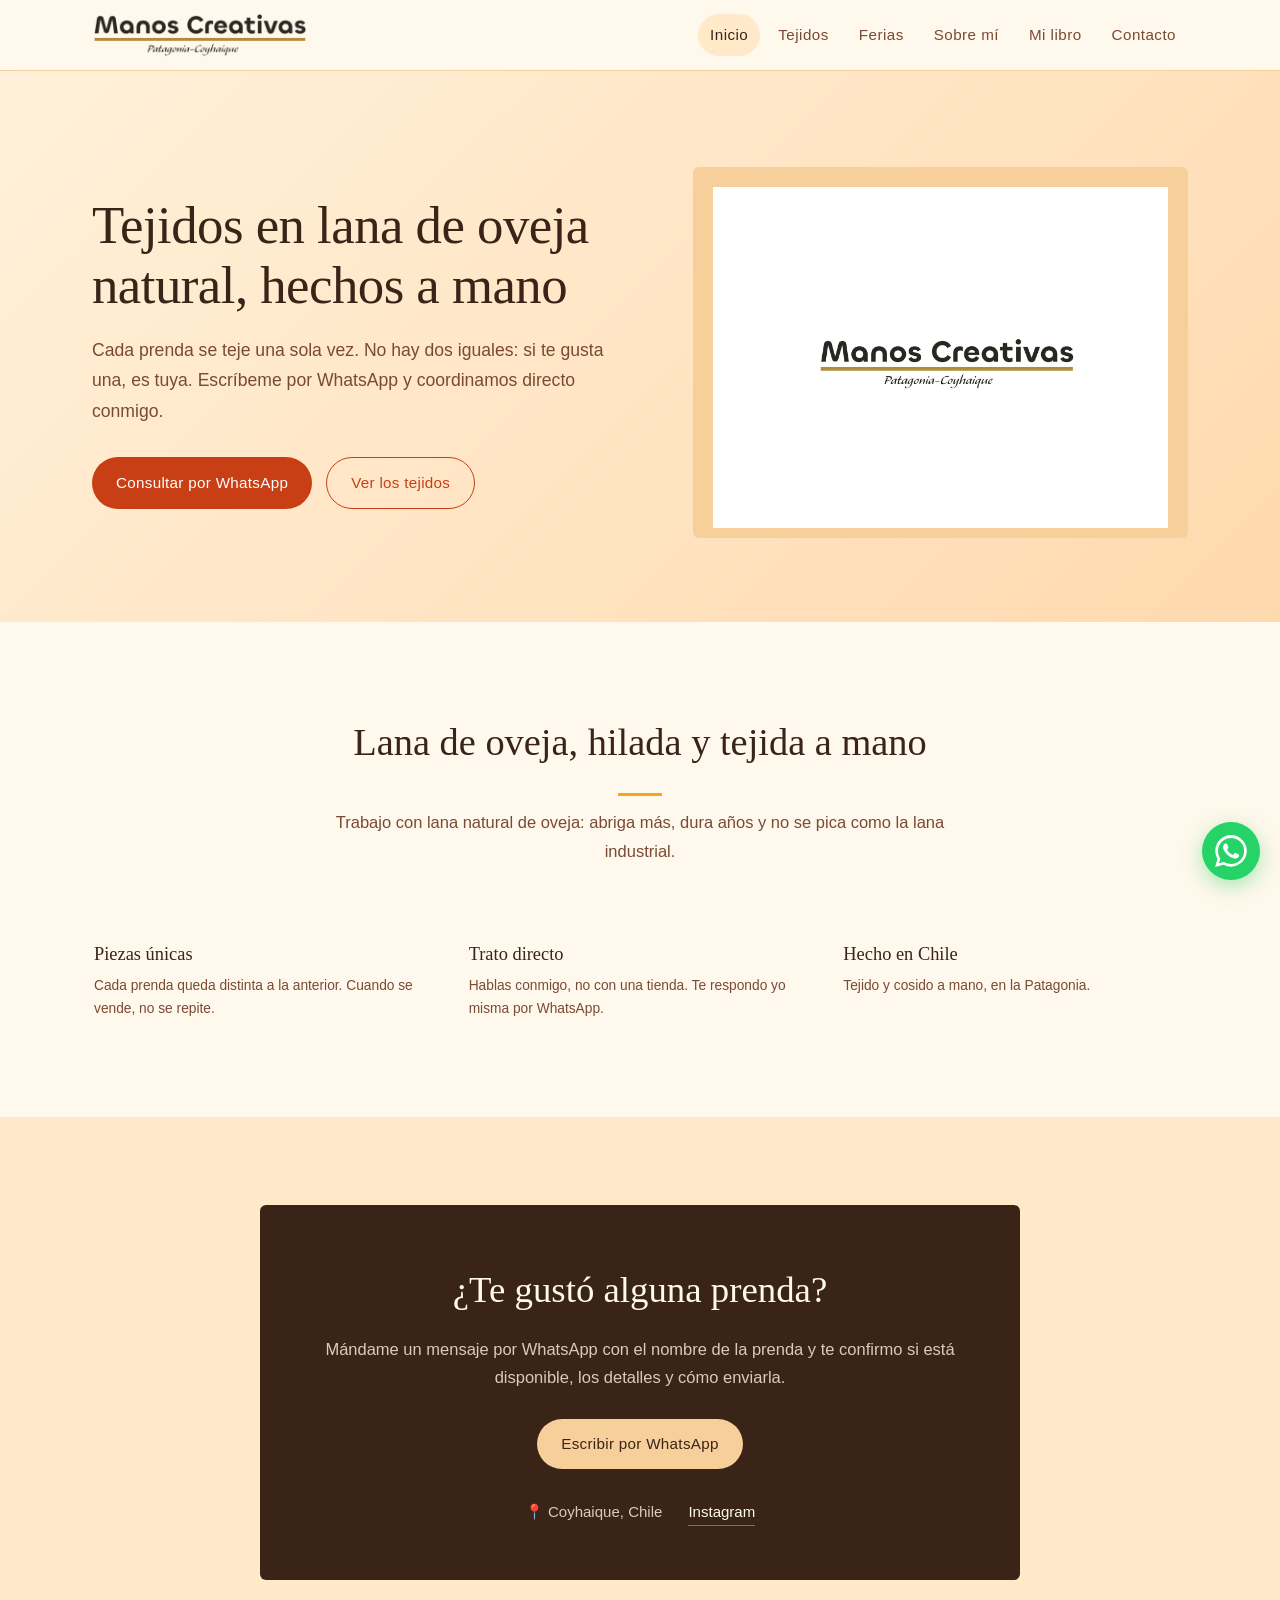
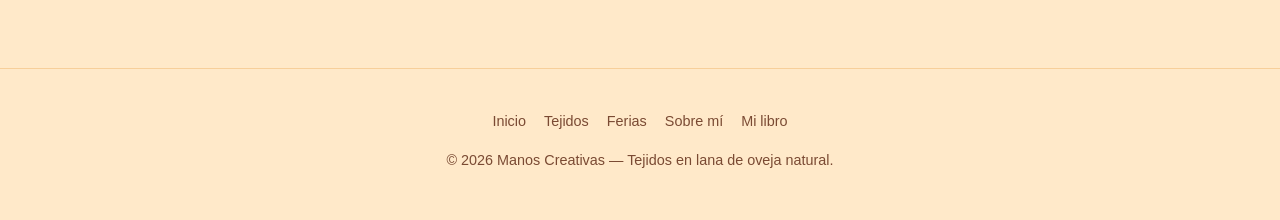
==== commit fbf01fcc: "Add files via upload" ====
--- a/index.html
+++ b/index.html
@@ -3,9 +3,17 @@
 <head>
 <meta charset="UTF-8">
 <meta name="viewport" content="width=device-width, initial-scale=1.0">
-<title>Manos Creativas — Tejidos Unicos</title>
+<title>Manos Creativas — Tejidos Únicos</title>
 <meta name="description" content="Tejidos hechos a mano en lana de oveja natural. Prendas únicas, venta directa por WhatsApp.">
-<link rel="stylesheet" href="style.css?v=4">
+<meta property="og:type" content="website">
+<meta property="og:site_name" content="Manos Creativas">
+<meta property="og:locale" content="es_CL">
+<meta property="og:title" content="Manos Creativas — Tejidos Únicos">
+<meta property="og:description" content="Tejidos hechos a mano en lana de oveja natural. Prendas únicas, venta directa por WhatsApp.">
+<meta property="og:url" content="https://www.manoscreativas.cl/">
+<meta property="og:image" content="https://www.manoscreativas.cl/img/portada.jpg">
+<meta name="twitter:card" content="summary_large_image">
+<link rel="stylesheet" href="style.css?v=8">
 </head>
 <body>
 
@@ -19,6 +27,7 @@
       <a href="galeria.html">Tejidos</a>
       <a href="ferias.html">Ferias</a>
       <a href="sobre.html">Sobre mí</a>
+      <a href="libro.html">Mi libro</a>
       <a href="#contacto">Contacto</a>
     </nav>
   </div>
@@ -107,6 +116,7 @@
       <a href="galeria.html">Tejidos</a>
       <a href="ferias.html">Ferias</a>
       <a href="sobre.html">Sobre mí</a>
+      <a href="libro.html">Mi libro</a>
     </nav>
     <p>© <span id="anio"></span> <span data-nombre>Manos Creativas</span> — Tejidos en lana de oveja natural.</p>
   </div>
@@ -117,7 +127,7 @@
   <svg viewBox="0 0 24 24"><path d="M17.47 14.38c-.3-.15-1.75-.86-2.02-.96-.27-.1-.47-.15-.67.15-.2.3-.77.96-.94 1.16-.17.2-.35.22-.64.07-.3-.15-1.25-.46-2.38-1.47-.88-.79-1.48-1.75-1.65-2.05-.17-.3-.02-.46.13-.61.13-.13.3-.35.45-.52.15-.17.2-.3.3-.5.1-.2.05-.37-.02-.52-.08-.15-.67-1.61-.92-2.2-.24-.58-.49-.5-.67-.51h-.57c-.2 0-.52.07-.79.37-.27.3-1.04 1.01-1.04 2.47 0 1.46 1.06 2.87 1.21 3.07.15.2 2.1 3.2 5.08 4.49.71.31 1.26.49 1.69.63.71.23 1.36.19 1.87.12.57-.09 1.75-.72 2-1.41.25-.69.25-1.28.17-1.41-.07-.13-.27-.2-.57-.35zM12.05 21.8h-.01a9.8 9.8 0 0 1-4.99-1.37l-.36-.21-3.71.97.99-3.62-.23-.37a9.78 9.78 0 0 1-1.5-5.22c0-5.4 4.4-9.8 9.81-9.8a9.75 9.75 0 0 1 9.79 9.81c0 5.4-4.4 9.8-9.79 9.8zm8.34-18.14A11.72 11.72 0 0 0 12.05 0C5.53 0 .22 5.31.22 11.83c0 2.09.55 4.12 1.59 5.92L.12 24l6.4-1.68a11.8 11.8 0 0 0 5.53 1.41h.01c6.51 0 11.82-5.31 11.82-11.83 0-3.16-1.23-6.13-3.49-8.36z"/></svg>
 </a>
 
-<script src="app.js?v=4"></script>
+<script src="app.js?v=8"></script>
 <script>document.getElementById("anio").textContent = new Date().getFullYear();</script>
 </body>
 </html>
--- a/style.css
+++ b/style.css
@@ -748,3 +748,13 @@
 .logo img { height: 46px; width: auto; display: block; mix-blend-mode: multiply; }
 .cabecera .contenedor { padding-top: 6px; padding-bottom: 6px; }
 @media (max-width: 720px) { .logo img { height: 38px; } }
+/* ============================================================
+   Página "Mi libro"
+   ============================================================ */
+.libro-grid { display: grid; grid-template-columns: 1.05fr 1fr; gap: 64px; align-items: center; }
+.libro-etiqueta { text-transform: uppercase; letter-spacing: 0.16em; font-size: 0.8rem; color: var(--terracota); font-weight: 600; margin-bottom: 10px; }
+.libro-titulo { font-family: var(--fuente-titulo); font-weight: 400; font-size: clamp(2rem, 4.2vw, 3rem); line-height: 1.12; color: var(--cafe); margin-bottom: 26px; }
+.libro-texto p { color: var(--cafe-suave); margin-bottom: 16px; }
+.libro-texto .boton { margin-top: 12px; }
+.libro-imagen img { width: 100%; height: auto; display: block; border-radius: 8px; box-shadow: 0 10px 30px rgba(62, 36, 24, 0.10); }
+@media (max-width: 860px) { .libro-grid { grid-template-columns: 1fr; gap: 36px; } .libro-imagen { order: -1; max-width: 460px; margin: 0 auto; } }
